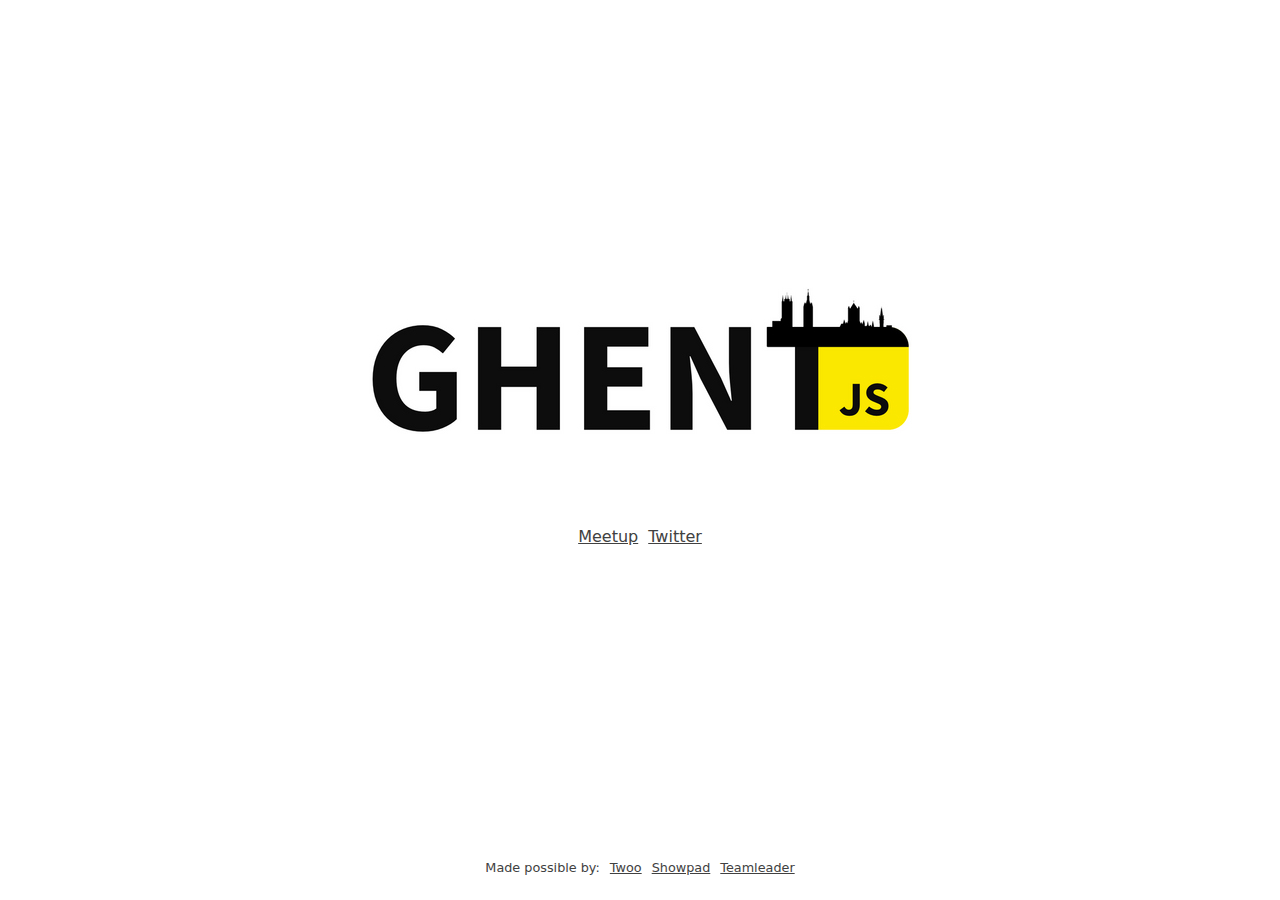
==== index.html @ 3d3a6cb0 "Add static website" ====
<!doctype html>
<html>

<head>
    <title>Ghent JS</title>
    <meta charset="UTF-8">
    <meta name="description" content="Ghent Javascript meetup group">
    <meta name="keywords" content="Ghent,JavaScript,Angular,React,Vue,StencilJs,React Native,NodeJs">
    <meta name="viewport" content="width=device-width, initial-scale=1.0">

    <link rel="stylesheet" href="./styles.css">
</head>

<body>
    <div class="content">
        <img src="./logo.jpg" alt="GhentJs logo" class="logo">

        <ul class="list--inline list__social">
            <li>
                <a href="https://www.meetup.com/GhentJS" rel="noopener">Meetup</a>
            </li>
            <li>
                <a href="https://twitter.com" rel="noopener">Twitter</a>
            </li>
        </ul>
    </div>
    <footer>
        Made possible by:
        <ul class="list--inline list__sponsors">
            <li>
                <a href="https://twoo.com" rel="noopener">Twoo</a>
            </li>
            <li>
                <a href="https://showpad.com" rel="noopener">Showpad</a>
            </li>
            <li>
                <a href="https://teamleader.com" rel="noopener">Teamleader</a>
            </li>
        </ul>
    </footer>
</body>

</html>
---- styles.css ----
body, html {
    width: 100%;
    height: 100%;
    margin: 0;
    padding: 0;

    font-family: system-ui, -apple-system, BlinkMacSystemFont, "Segoe UI", "Roboto", "Oxygen", "Ubuntu", "Cantarell", "Fira Sans","Droid Sans", "Helvetica Neue", sans-serif;
    font-size: 16px;
    line-height:1.618;
    color: #414141;
}

body {
    display: flex;
    flex-direction: column;
}


ul {
    list-style-type: none;
    margin: 0;
    padding: 0;
}

li {
    margin: 0;
    padding: 0;
}

.list--inline {
    display: flex;
    flex-direction: row;
}

.list--inline li:not(:last-child) {
    margin-right: 10px;
}

footer,
header {
    flex: 0 0 64px;
}

footer {
    display: flex;
    align-items: center;
    justify-content: center;

    font-size: 80%;
}

.content {
    flex: 1 1 auto;
    display: flex;
    flex-direction: column;
    align-items: center;
    justify-content: center;
}

.content .logo {
    max-width: 90%;
}

.content .list__social {
    margin-top: 10vh;
}

.list__sponsors a,
.content .list__social a {
    color: inherit;
    cursor: pointer;
}

.list__sponsors {
    margin-left: 10px;
}
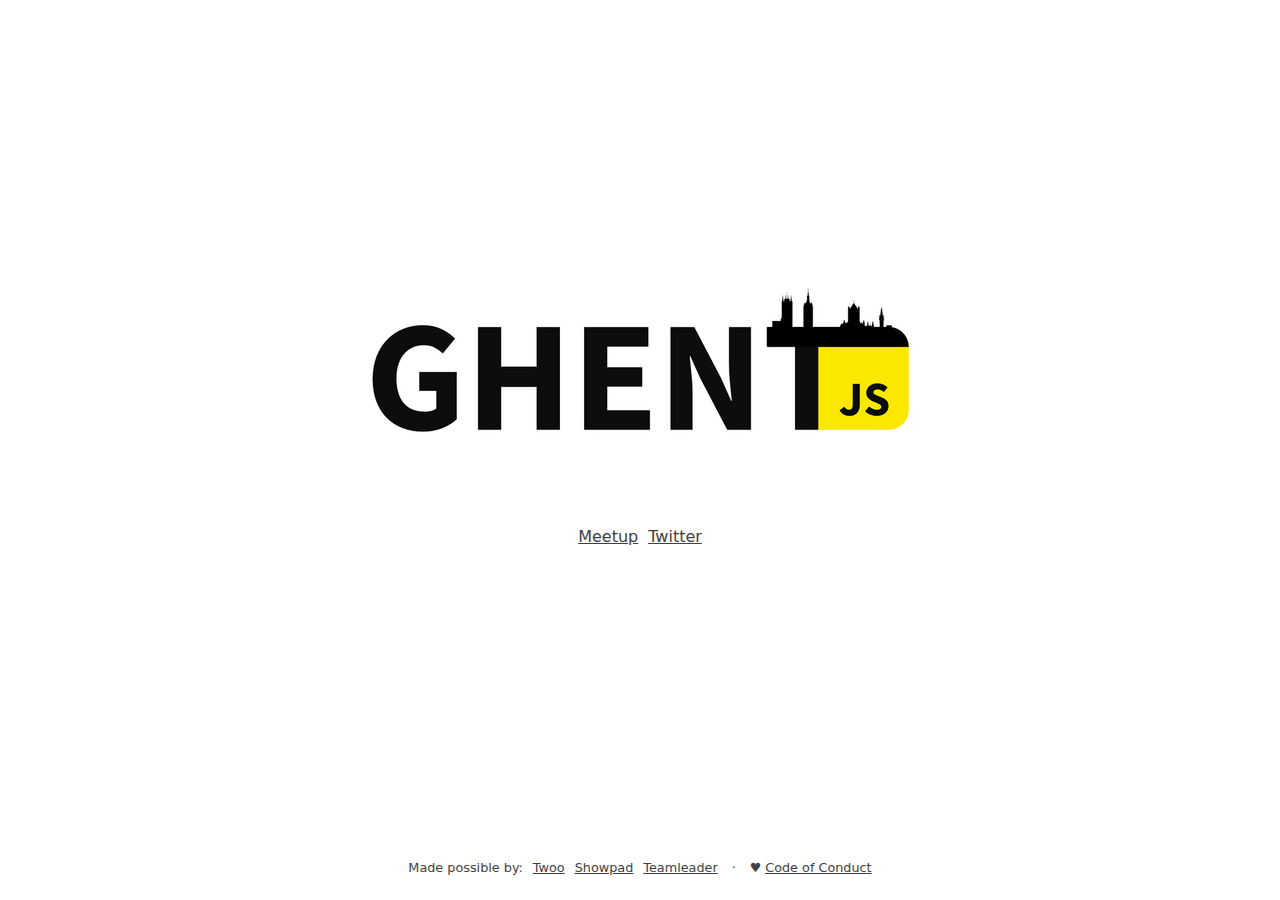
==== commit 1d4286ac: "Merge pull request #1 from GhentJs/chore-add-coc" ====
--- a/index.html
+++ b/index.html
@@ -9,6 +9,8 @@
     <meta name="viewport" content="width=device-width, initial-scale=1.0">
 
     <link rel="stylesheet" href="./styles.css">
+    <link rel="shortcut icon" href="/favicon.ico" type="image/x-icon">
+    <link rel="icon" href="/favicon.ico" type="image/x-icon">
 </head>
 
 <body>
@@ -20,7 +22,7 @@
                 <a href="https://www.meetup.com/GhentJS" rel="noopener">Meetup</a>
             </li>
             <li>
-                <a href="https://twitter.com" rel="noopener">Twitter</a>
+                <a href="https://twitter.com/ghentjs" rel="noopener">Twitter</a>
             </li>
         </ul>
     </div>
@@ -34,9 +36,13 @@
                 <a href="https://showpad.com" rel="noopener">Showpad</a>
             </li>
             <li>
-                <a href="https://teamleader.com" rel="noopener">Teamleader</a>
+                <a href="https://teamleader.eu" rel="noopener">Teamleader</a>
             </li>
         </ul>
+
+        <div class="spacer">&middot;</div>
+
+        &#9829;&nbsp;<a href="http://confcodeofconduct.com" rel="noopener">Code of Conduct</a>
     </footer>
 </body>
 
--- a/styles.css
+++ b/styles.css
@@ -14,7 +14,6 @@
     display: flex;
     flex-direction: column;
 }
-
 
 ul {
     list-style-type: none;
@@ -49,6 +48,11 @@
     font-size: 80%;
 }
 
+footer .spacer {
+    width: 32px;
+    text-align: center;
+}
+
 .content {
     flex: 1 1 auto;
     display: flex;
@@ -65,7 +69,7 @@
     margin-top: 10vh;
 }
 
-.list__sponsors a,
+footer a,
 .content .list__social a {
     color: inherit;
     cursor: pointer;
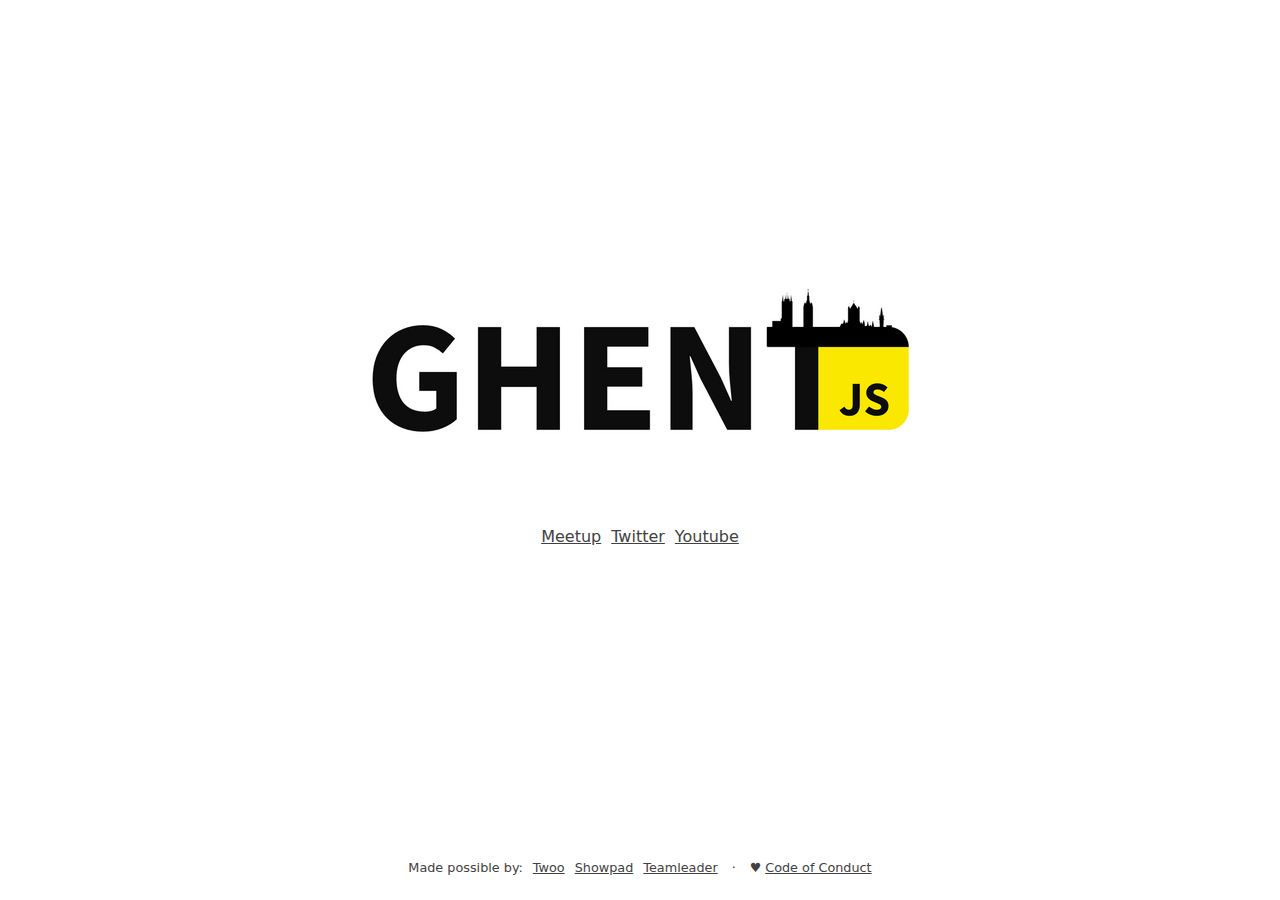
==== commit 7855fca8: "add youtube channel" ====
--- a/index.html
+++ b/index.html
@@ -24,6 +24,9 @@
             <li>
                 <a href="https://twitter.com/ghentjs" rel="noopener">Twitter</a>
             </li>
+            <li>
+                <a href="https://www.youtube.com/channel/UC9PQ5mOu0S4B7hadJLQ-mtA" rel="noopener">Youtube</a>
+            </li>
         </ul>
     </div>
     <footer>
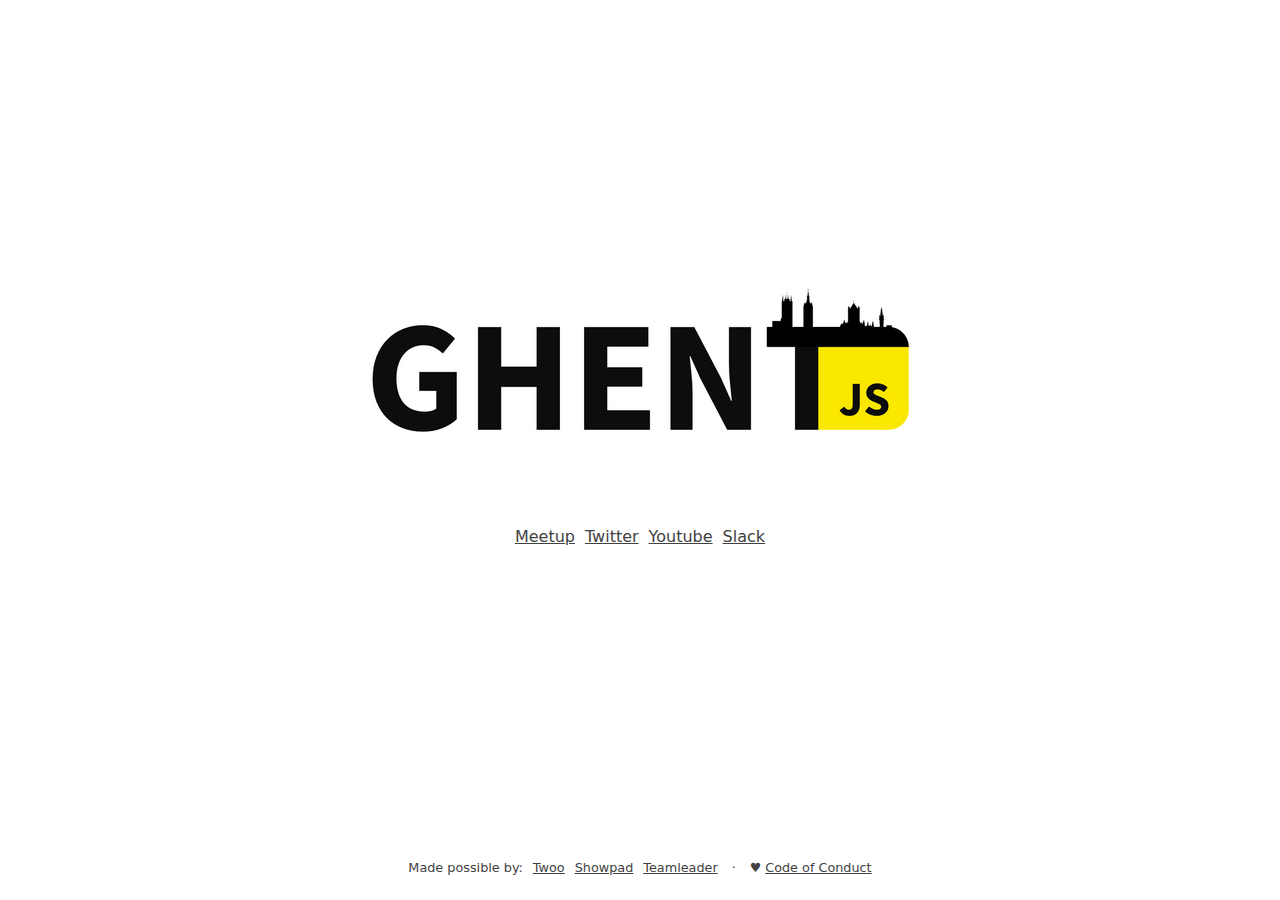
==== commit 7194b503: "add slack" ====
--- a/index.html
+++ b/index.html
@@ -27,6 +27,9 @@
             <li>
                 <a href="https://www.youtube.com/channel/UC9PQ5mOu0S4B7hadJLQ-mtA" rel="noopener">Youtube</a>
             </li>
+            <li>
+                <a href="https://goo.gl/q8X4f9" rel="noopener">Slack</a>
+            </li>
         </ul>
     </div>
     <footer>
